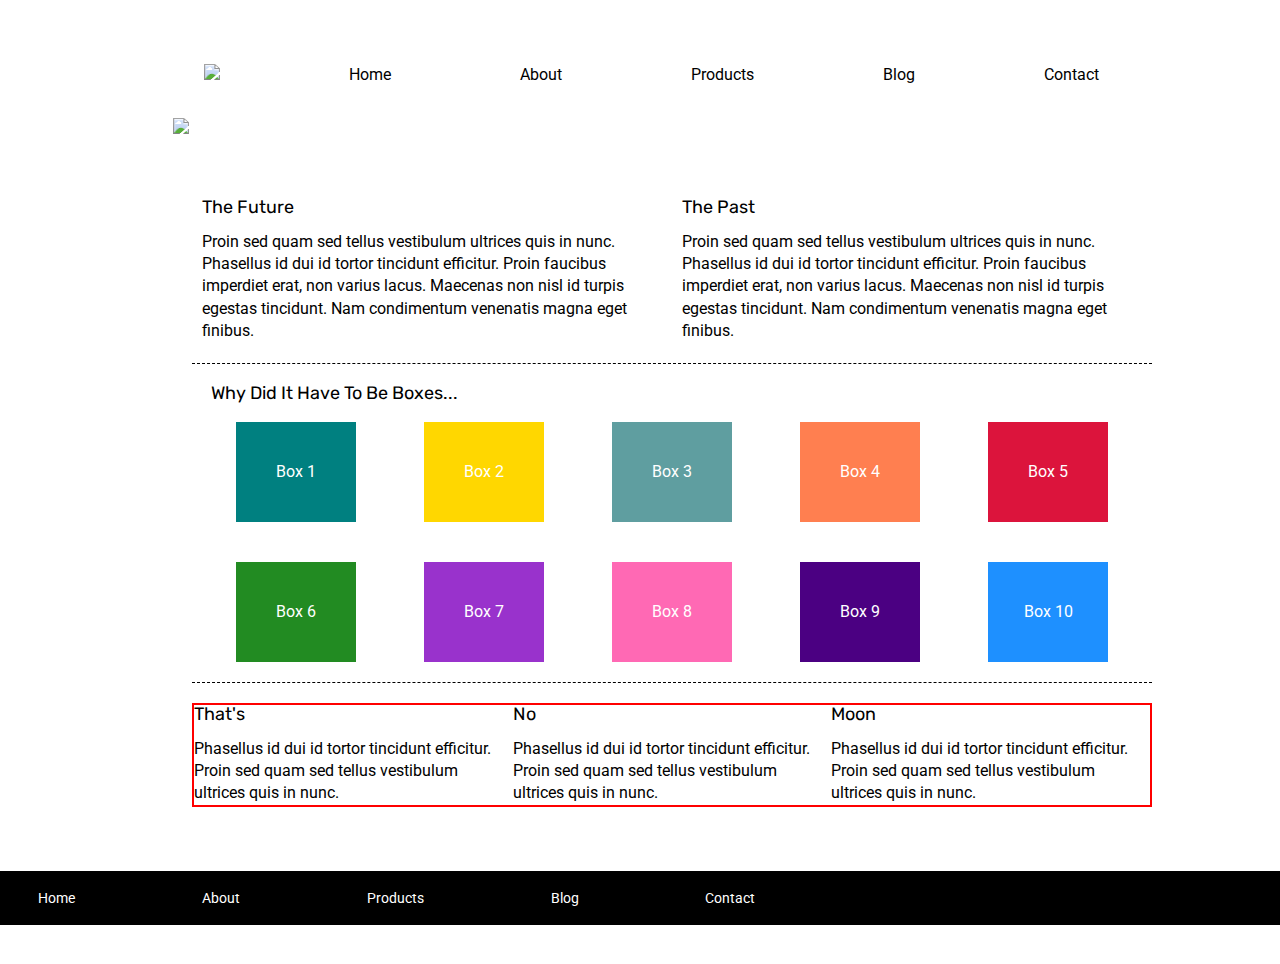
==== index.html @ 1cc92c8c "The Sprint Project" ====
<!doctype html>

<html lang="en">
<head>
  <meta charset="utf-8">

  <title>Sprint Challenge - Home</title>

  <link href="https://fonts.googleapis.com/css?family=Roboto|Rubik" rel="stylesheet">
  <link rel="stylesheet" href="css/index.css">

</head>
    <section class="top">
        <nav>
            <img src="https://github.com/jeffglanville/Sprint-Challenge--User-Interface/blob/master/img/lambda-black.png?raw=true">
            <a href="#">Home</a>
            <a href="about.html">About</a>
            <a href="#">Products</a>
            <a href="#">Blog</a>
            <a href="#">Contact</a>
            <img class="top-img" src="https://github.com/jeffglanville/Sprint-Challenge--User-Interface/blob/master/img/jumbo.jpg?raw=true">
        </nav>

    </section>
</footer>
<body>
    <div class="container">

        <section class="top-content">
            <div class="text-container">
                <h2>The Future</h2>
                <p>Proin sed quam sed tellus vestibulum ultrices quis in nunc. Phasellus id dui id tortor tincidunt efficitur. Proin faucibus imperdiet erat, non varius lacus. Maecenas non nisl id turpis egestas tincidunt. Nam condimentum venenatis magna eget finibus.</p>
            </div>
            <div class="text-container">
                <h2>The Past</h2>
                <p>Proin sed quam sed tellus vestibulum ultrices quis in nunc. Phasellus id dui id tortor tincidunt efficitur. Proin faucibus imperdiet erat, non varius lacus. Maecenas non nisl id turpis egestas tincidunt. Nam condimentum venenatis magna eget finibus.</p>
            </div>
        </section>

        <section class="middle-content">

            <h2>Why Did It Have To Be Boxes...</h2>

            <div class="boxes">
                <div class="box box1">Box 1</div>
                <div class="box box2">Box 2</div>
                <div class="box box3">Box 3</div>
                <div class="box box4">Box 4</div>
                <div class="box box5">Box 5</div>
                <div class="box box6">Box 6</div>
                <div class="box box7">Box 7</div>
                <div class="box box8">Box 8</div>
                <div class="box box9">Box 9</div>
                <div class="box box10">Box 10</div>
            </div>

        </section>

        <section class="bottom-content">

            <div class="text-container">
                <h2>That's</h2>
                <p>Phasellus id dui id tortor tincidunt efficitur. Proin sed quam sed tellus vestibulum ultrices quis in nunc.</p>
            </div>
            <div class="text-container">
                <h2>No</h2>
                <p>Phasellus id dui id tortor tincidunt efficitur. Proin sed quam sed tellus vestibulum ultrices quis in nunc.</p>
            </div>
            <div class="text-container">
                <h2>Moon</h2>
                <p>Phasellus id dui id tortor tincidunt efficitur. Proin sed quam sed tellus vestibulum ultrices quis in nunc.</p>
            </div>

        </section>

        <footer>
            <nav>
                <a href="#">Home</a>
                <a href="#">About</a>
                <a href="#">Products</a>
                <a href="#">Blog</a>
                <a href="#">Contact</a>
            </nav>
        </footer>
    </div><!-- container -->
</body>
</html>
---- css/index.css ----
/* http://meyerweb.com/eric/tools/css/reset/
   v2.0 | 20110126
   License: none (public domain)
*/

html, body, div, span, applet, object, iframe,
h1, h2, h3, h4, h5, h6, p, blockquote, pre,
a, abbr, acronym, address, big, cite, code,
del, dfn, em, img, ins, kbd, q, s, samp,
small, strike, strong, sub, sup, tt, var,
b, u, i, center,
dl, dt, dd, ol, ul, li,
fieldset, form, label, legend,
table, caption, tbody, tfoot, thead, tr, th, td,
article, aside, canvas, details, embed,
figure, figcaption, footer, header, hgroup,
menu, nav, output, ruby, section, summary,
time, mark, audio, video {
	margin: 0;
	padding: 0;
	border: 0;
	font-size: 100%;
	font: inherit;
	vertical-align: baseline;
}
/* HTML5 display-role reset for older browsers */
article, aside, details, figcaption, figure,
footer, header, hgroup, menu, nav, section {
	display: block;
}
body {
	line-height: 1;
}
ol, ul {
	list-style: none;
}
blockquote, q {
	quotes: none;
}
blockquote:before, blockquote:after,
q:before, q:after {
	content: '';
	content: none;
}
table {
	border-collapse: collapse;
	border-spacing: 0;
}

* {
    box-sizing: border-box;
}

html, body {
    height: 100%;
    font-family: 'Roboto', sans-serif;
}

h1, h2, h3, h4, h5 {
    font-size: 18px;
    margin-bottom: 15px;
    font-family: 'Rubik', sans-serif;
}

p {
    line-height: 1.4;
}

.container {
    width: 100%;
    margin: 0 auto;
}

nav {
    display: flex;
    justify-content: space-evenly;
    align-items: baseline;
    flex-wrap: wrap;
    width: 100%;
    margin: 1%;
    margin-top: 5%;
}

nav a {
    text-decoration: none;
    color: black;
}

.top {
    margin: 5%;
}

.top-img {
    width: 83%;
    margin-top: 3%;
}

.top-content {
    display: flex;
    flex-wrap: nowrap;
    justify-content: flex-start;
    width: 75%;
    margin-left: 15%;
    margin-right: 26%;
    margin-bottom: 20px;
    border-bottom: 1px dashed black;
}

.top-content .text-container {
    width: 100%;
    padding: 0 1%;
    padding-bottom: 20px;
}

.middle-content {
    margin-bottom: 20px;
    border-bottom: 1px dashed black;
    width: 75%;
    margin-left: 15%;
    margin-right: 26%;
    margin-bottom: 20px;
    border-bottom: 1px dashed black;
}

.middle-content h2 {
    padding: 0 2%;
    margin-bottom: 0;
}

.middle-content .boxes {
    display: flex;
    flex-wrap: wrap;
    justify-content: space-evenly;
}

.middle-content .boxes .box {
    width: 12.5%;
    height: 100px;
    background: black;
    margin: 20px 2.5%;
    color: white;
    display: flex;
    align-items: center;
    justify-content: center;
}

.middle-content .boxes .box1 {
    background-color: teal;
}

.middle-content .boxes .box2 {
    background-color: gold;
}

.middle-content .boxes .box3 {
    background-color: cadetblue;
}

.middle-content .boxes .box4 {
    background-color: coral;
}

.middle-content .boxes .box5 {
    background-color: crimson;
}

.middle-content .boxes .box6 {
    background-color: forestgreen;
}

.middle-content .boxes .box7 {
    background-color: darkorchid;
}

.middle-content .boxes .box8 {
    background-color: hotpink;
}

.middle-content .boxes .box9 {
    background-color: indigo;
}

.middle-content .boxes .box10 {
    background-color: dodgerblue;
}

.bottom-content {
    border: 2px solid red;
    display: flex;
    /* margin: 0 2% 20px; */
    justify-content: space-around;
    width: 75%;
    margin-left: 15%;
    margin-right: 26%;
    margin-bottom: 20px;
}

/* .bottom-content .text-container {
    padding-right: 4%;
}

.bottom-content .text-container:last-child {
    padding-right: 0;
} */

footer {
    width: 100%;
    background: black;
}

footer nav {
    width: 60%;
    display: flex;
    justify-content: space-between;
    align-items: center;
    padding: 20px 2%;
    font-size: 14px;
}

footer nav a {
    color: white;
    text-decoration: none;
}
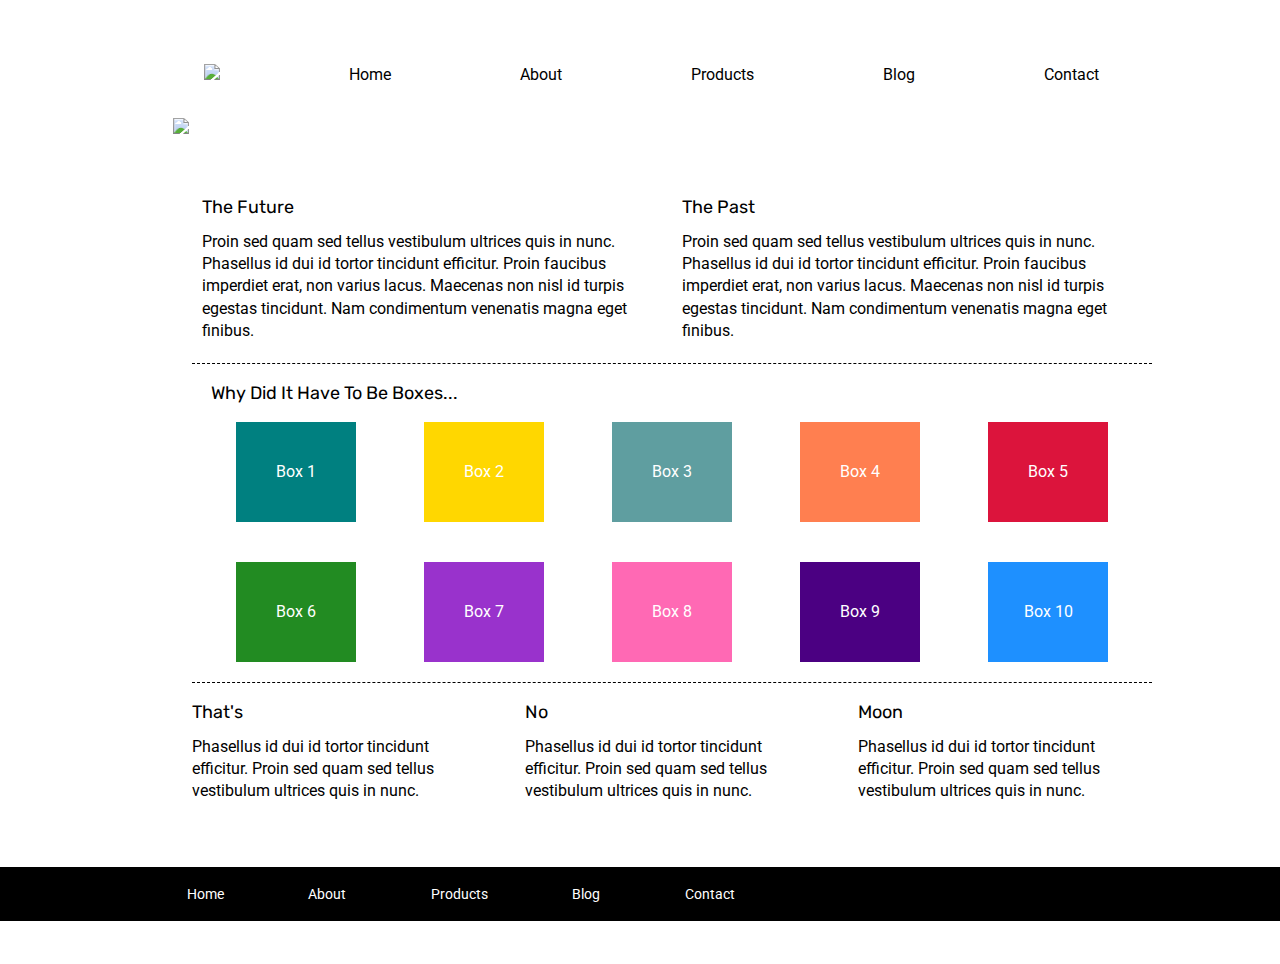
==== commit a1801060: "update to about" ====
--- a/index.html
+++ b/index.html
@@ -76,7 +76,7 @@
         <footer>
             <nav>
                 <a href="#">Home</a>
-                <a href="#">About</a>
+                <a href="about.html">About</a>
                 <a href="#">Products</a>
                 <a href="#">Blog</a>
                 <a href="#">Contact</a>
--- a/css/index.css
+++ b/css/index.css
@@ -185,9 +185,8 @@
 }
 
 .bottom-content {
-    border: 2px solid red;
-    display: flex;
-    /* margin: 0 2% 20px; */
+    display: flex;
+    margin: 0 2% 20px;
     justify-content: space-around;
     width: 75%;
     margin-left: 15%;
@@ -195,13 +194,13 @@
     margin-bottom: 20px;
 }
 
-/* .bottom-content .text-container {
+.bottom-content .text-container {
     padding-right: 4%;
 }
 
 .bottom-content .text-container:last-child {
     padding-right: 0;
-} */
+}
 
 footer {
     width: 100%;
@@ -211,13 +210,30 @@
 footer nav {
     width: 60%;
     display: flex;
-    justify-content: space-between;
+    justify-content: space-evenly;
     align-items: center;
     padding: 20px 2%;
     font-size: 14px;
+    margin-left: 6%;
 }
 
 footer nav a {
     color: white;
     text-decoration: none;
+}
+
+.about-nav {
+    display: flex;
+    justify-content: space-evenly;
+    align-items: baseline;
+    flex-wrap: wrap;
+    width: 100%;
+    margin: 1%;
+    margin-left: .5%;
+    margin-top: 5%;
+}
+
+#about-img {
+    width: 85%;
+    margin-left: 10.5%;
 }